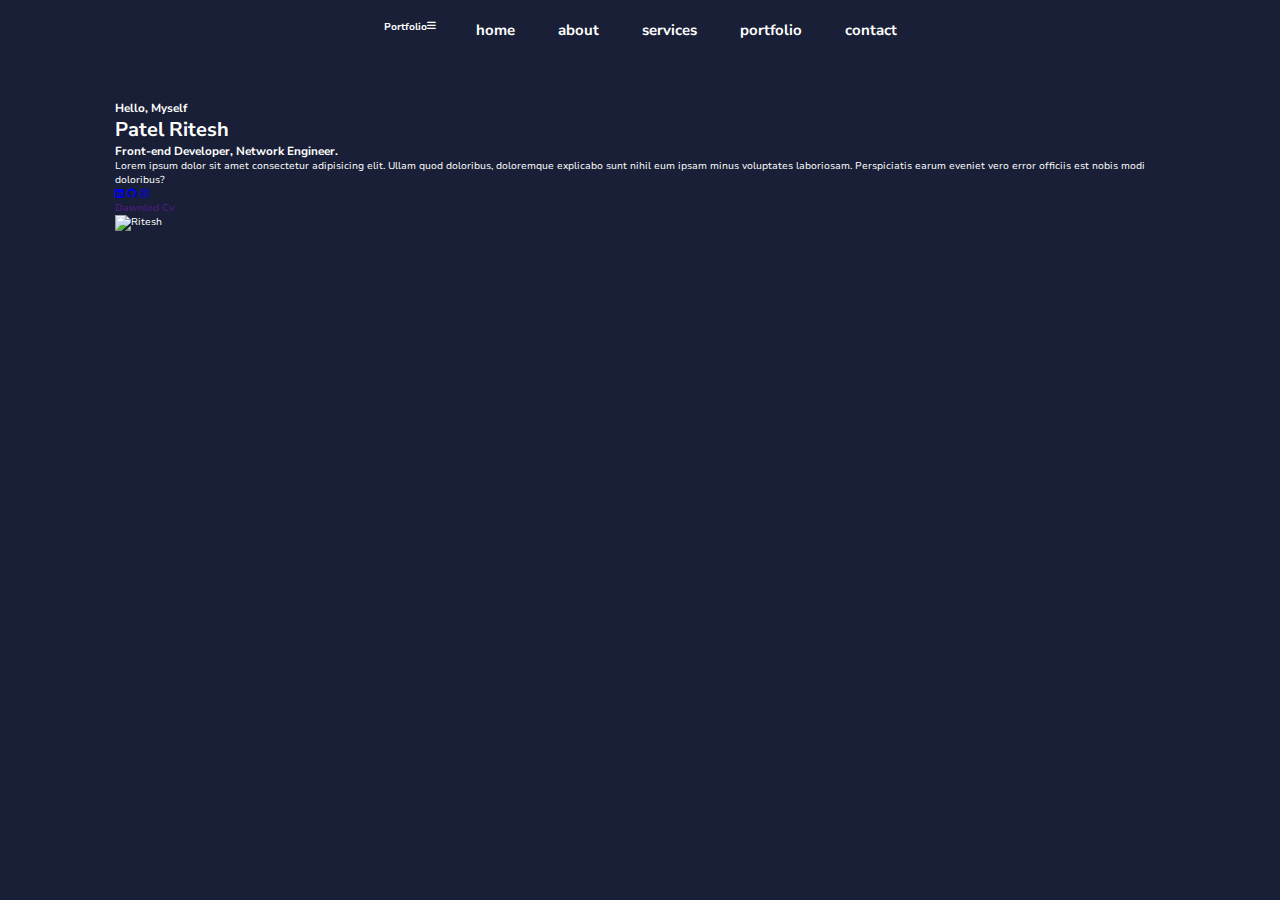
==== index2.html @ abaa43bc "new start from the begning" ====
<!DOCTYPE html>
<html lang="en">
<head>
    <meta charset="UTF-8">
    <meta name="viewport" content="width=device-width, initial-scale=1.0">
    <!-- font awsome -->
    <link rel="stylesheet" href="https://cdnjs.cloudflare.com/ajax/libs/font-awesome/6.7.2/css/all.min.css" integrity="sha512-Evv84Mr4kqVGRNSgIGL/F/aIDqQb7xQ2vcrdIwxfjThSH8CSR7PBEakCr51Ck+w+/U6swU2Im1vVX0SVk9ABhg==" crossorigin="anonymous" referrerpolicy="no-referrer" />
     
    <!-- main css -->
    <title>Document</title>
    <link rel="stylesheet" href="style.css">
</head>
<body>
    <!-- header design -->
     <header class="header">
        <a href="#" class="logo">Portfolio</a>

        <i class="fa-solid fa-bars" id=" menu-icon"></i>

        <nav class="navbar">
            <a href="#active" class="active">home</a>
            <a href="#about">about</a>
            <a href="#services">services</a>
            <a href="#portfolio">portfolio</a>
            <a href="#contact">contact</a>
        </nav>
     </header>

  <!-- home design -->
<section class="home" id="home">
    <div class="home-content">
        <h3>Hello, Myself</h3>
        <h1>Patel Ritesh</h1>
        <h3>Front-end Developer, Network Engineer.</h3>
        <p>Lorem ipsum dolor sit amet consectetur adipisicing elit. Ullam quod doloribus, doloremque explicabo sunt nihil eum ipsam minus voluptates laboriosam. Perspiciatis earum eveniet vero error officiis est nobis modi doloribus?</p>
         <div class="social-media">
            <a href="#"><i class="fa-brands fa-linkedin"></i>
            </a>
            <a href="#"><i class="fa-brands fa-github"></i></a>
            <a href="#"><i class="fa-brands fa-instagram"></i></a>
         </div>
         <a href="" class="btn">Dawnlod Cv</a>
    </div>
    <div class="home-img">
        <img src="https://i.ibb.co/wZC9qXtm/IMG-20220421-171112.png" alt="Ritesh">
    </div>
</section>

    <script src="js/main.js"></script>
</body>
</html>
---- style.css ----
@import url('https://fonts.googleapis.com/css2?family=Nunito+Sans:ital,opsz,wght@0,6..12,200..1000;1,6..12,200..1000&family=Nunito:ital,wght@0,200..1000;1,200..1000&display=swap');

*{
    margin: 0;
    padding: 0;
    box-sizing: border-box;
    text-decoration: none;
    border: none;
    outline: none;
    scroll-behavior: smooth;
    font-family: "Nunito Sans", serif;
}


:root {
 --bg-color: #191f36;
 --snd-bf-color: #262b40;
 --text-color: #fff;
 --main-color: #59a3f4;

}
html{
    font-size: 62.5%;
    overflow-x:hidden;
}
body{
    background-color: var(--bg-color);
    color: var(--text-color);
}
section {
      min-height: 100vh;
      padding: 10rem 9% 2rem;
}
.header {
   position: fixed;
   top: 0;
   left: 0;
   width: 100%;
   padding: 2rem 9%;
   background: var(--bg-color);
   display: flex;
   justify-content: center;
   z-index: 100;

}

.logo {
    font: size 2.5rem;
    color: var(--text-color);
    font-weight: 700;
    cursor: default;
}

.navbar a {
    font-size: 1.5rem;
    color: var(--text-color);
    margin-left: 4rem;
    font-weight: 700;
}

.navbar a:hover,
.navbar a.active {
    color: var(--text-color);

}

#menu-icon {
    font-size: 3.6rem;
    color: var(--text-color);
    display: none;


}
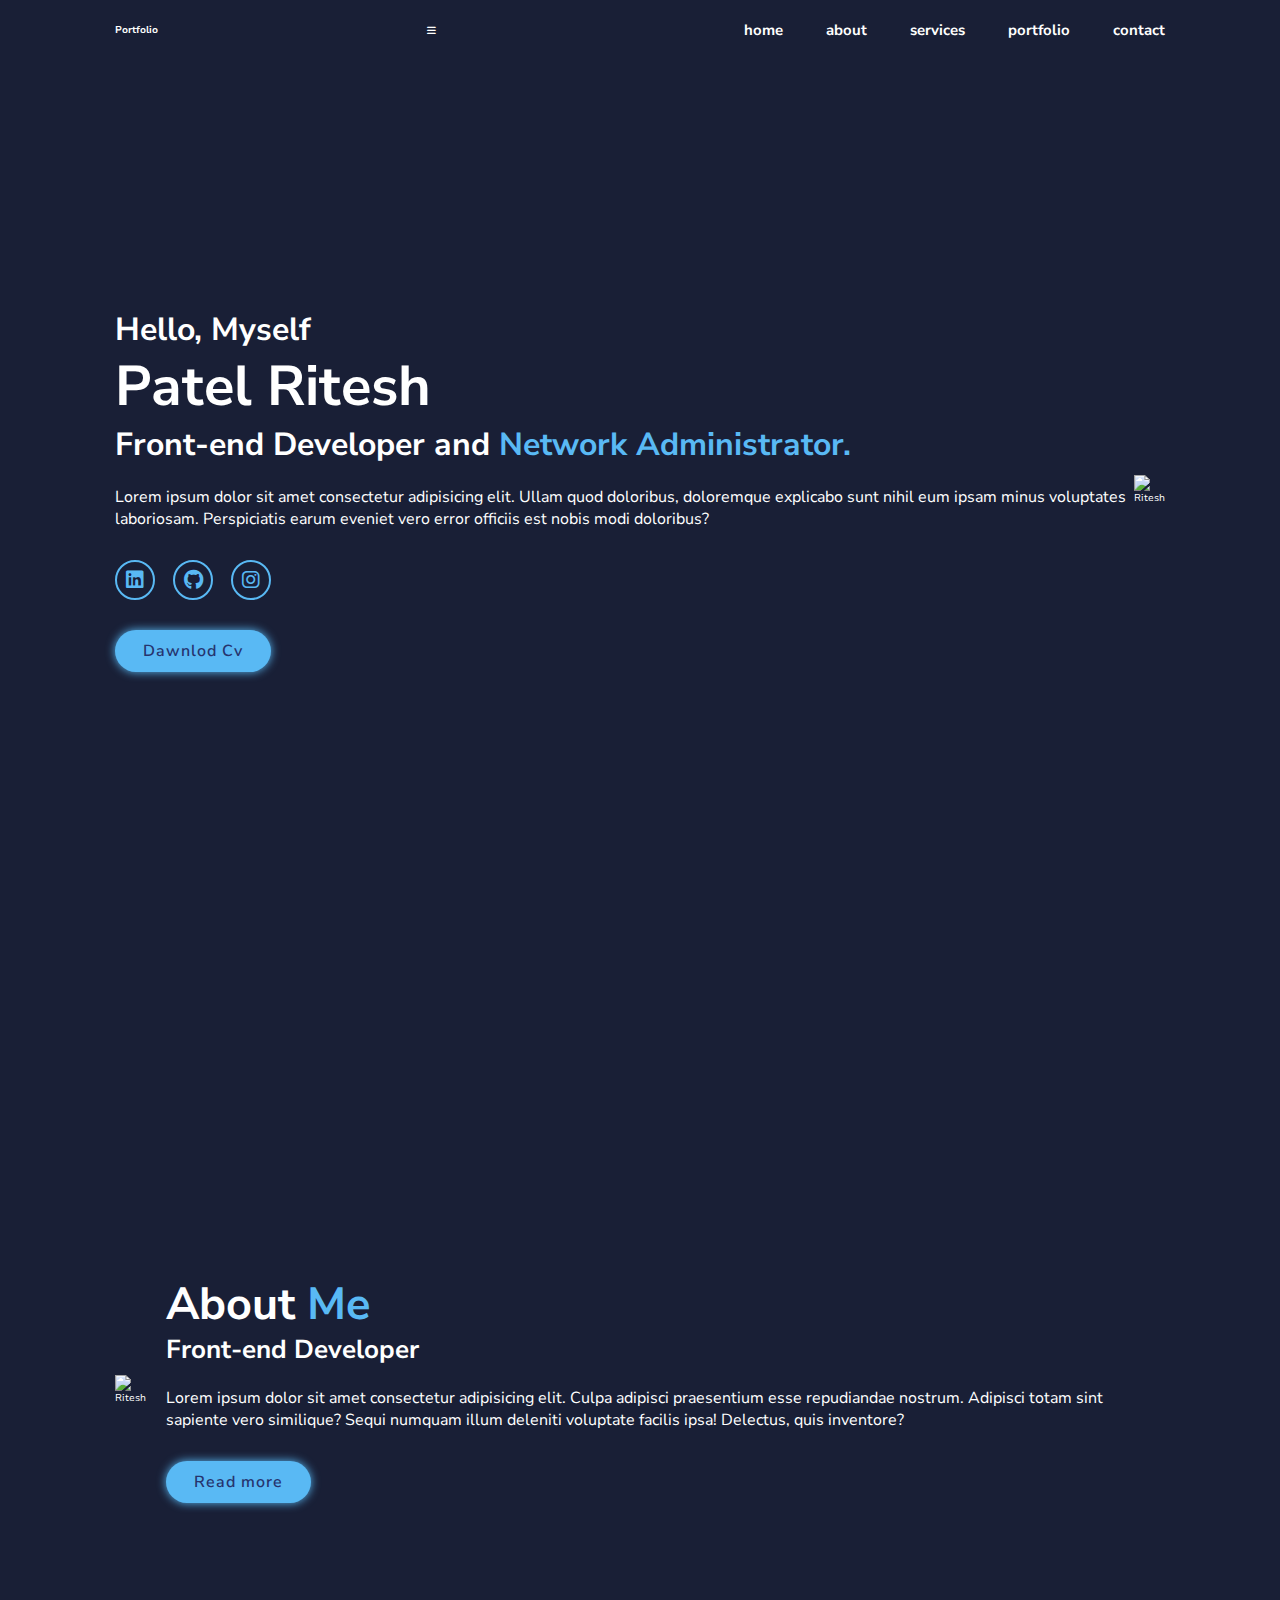
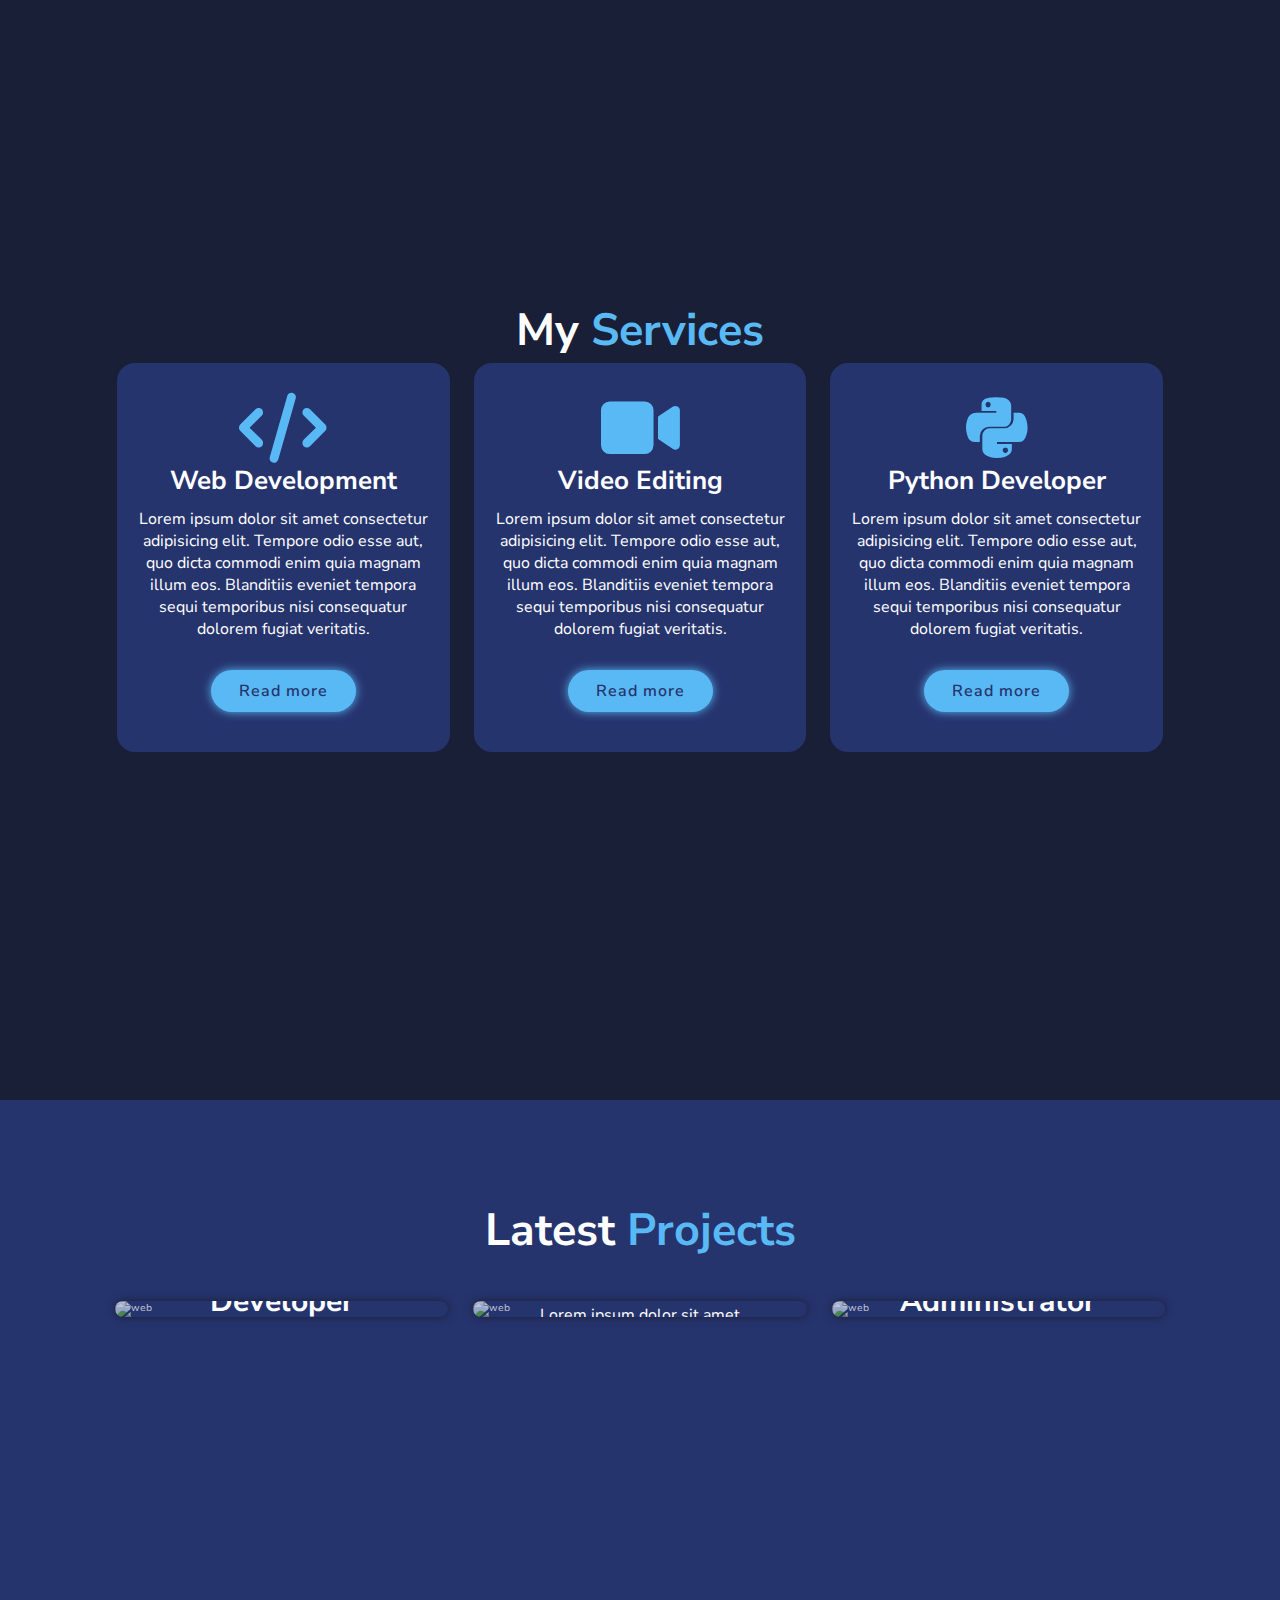
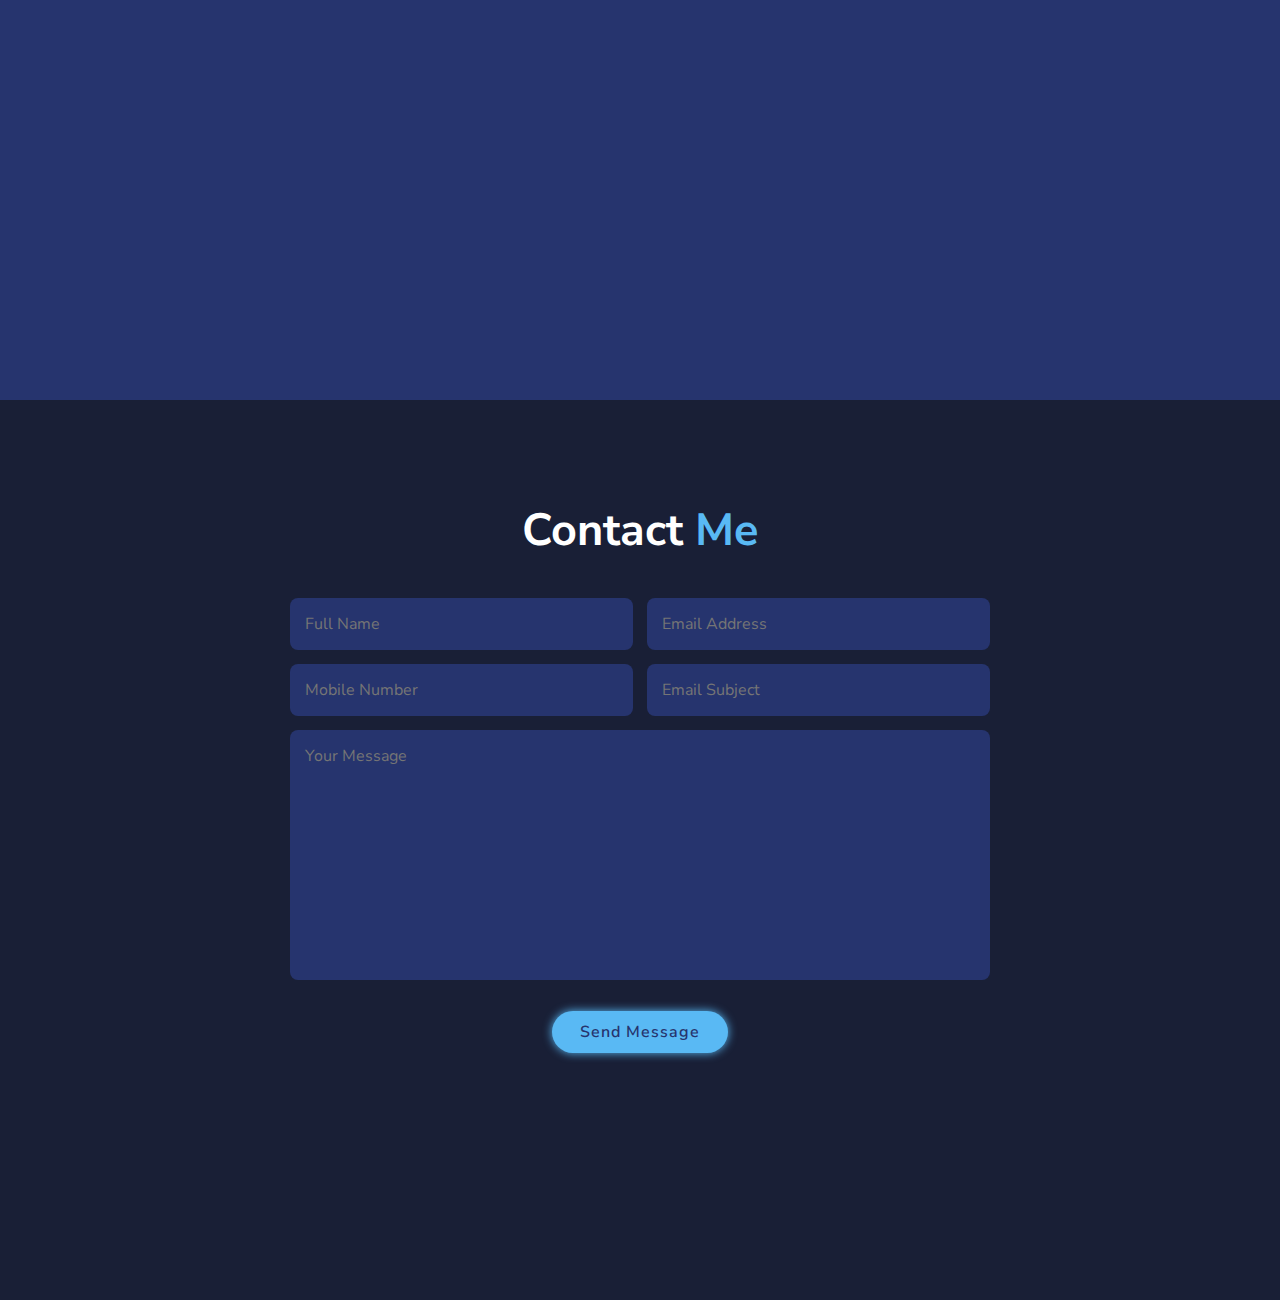
==== commit 1e0d62b0: "structure done" ====
--- a/index2.html
+++ b/index2.html
@@ -18,7 +18,7 @@
         <i class="fa-solid fa-bars" id=" menu-icon"></i>
 
         <nav class="navbar">
-            <a href="#active" class="active">home</a>
+            <a href="#home" class="active">home</a>
             <a href="#about">about</a>
             <a href="#services">services</a>
             <a href="#portfolio">portfolio</a>
@@ -31,7 +31,7 @@
     <div class="home-content">
         <h3>Hello, Myself</h3>
         <h1>Patel Ritesh</h1>
-        <h3>Front-end Developer, Network Engineer.</h3>
+        <h3>Front-end Developer and <span> Network Administrator.</span></h3>
         <p>Lorem ipsum dolor sit amet consectetur adipisicing elit. Ullam quod doloribus, doloremque explicabo sunt nihil eum ipsam minus voluptates laboriosam. Perspiciatis earum eveniet vero error officiis est nobis modi doloribus?</p>
          <div class="social-media">
             <a href="#"><i class="fa-brands fa-linkedin"></i>
@@ -46,6 +46,106 @@
     </div>
 </section>
 
+<!-- about design -->
+
+<section class="about" id="about">
+   <div class="about-img">
+      <img src="https://i.ibb.co/wZC9qXtm/IMG-20220421-171112.png" alt="Ritesh">
+   </div>
+   
+   <div class="about-content">
+     <h2 class="heading">About <span>Me</span></h2>
+     <h3>Front-end Developer</h3>
+     <p>Lorem ipsum dolor sit amet consectetur adipisicing elit. Culpa adipisci praesentium esse repudiandae nostrum. Adipisci totam sint sapiente vero similique? Sequi numquam illum deleniti voluptate facilis ipsa! Delectus, quis inventore?</p>
+     <a href="#" class="btn">Read more</a>
+   </div>
+</section>
+
+<!-- services design -->
+
+<section calss="services" id="services">
+    <h2 class="heading">My <span>Services</span></h2>
+
+    <div class="services-container">
+        <div class="services-box">
+            <i class="fa-solid fa-code"></i>
+            <h3>Web Development</h3>
+            <p>Lorem ipsum dolor sit amet consectetur adipisicing elit. Tempore odio esse aut, quo dicta commodi enim quia magnam illum eos. Blanditiis eveniet tempora sequi temporibus nisi consequatur dolorem fugiat veritatis.</p>
+            <a href="#" class="btn">Read more</a>
+        </div>
+
+        <div class="services-box">
+            <i class="fa-solid fa-video"></i>
+            <h3>Video Editing</h3>
+            <p>Lorem ipsum dolor sit amet consectetur adipisicing elit. Tempore odio esse aut, quo dicta commodi enim quia magnam illum eos. Blanditiis eveniet tempora sequi temporibus nisi consequatur dolorem fugiat veritatis.</p>
+            <a href="#" class="btn">Read more</a>
+        </div>
+
+        <div class="services-box">
+            <i class="fa-brands fa-python"></i>
+            <h3>Python Developer</h3>
+            <p>Lorem ipsum dolor sit amet consectetur adipisicing elit. Tempore odio esse aut, quo dicta commodi enim quia magnam illum eos. Blanditiis eveniet tempora sequi temporibus nisi consequatur dolorem fugiat veritatis.</p>
+            <a href="#" class="btn">Read more</a>
+        </div>
+    </div>
+</section>
+
+<!-- portfolio design -->
+
+<section class="portfolio" id="portfolio">
+    <h2 class="heading">Latest <span>Projects</span></h2>
+
+    <div class="portfolio-container">
+        <div class="portfolio-box">
+            <img src="https://imgs.search.brave.com/4XP4NIWJWYc9-3RKwwL73UiTxiUbpm9_mUXgGFQAFYI/rs:fit:860:0:0:0/g:ce/aHR0cHM6Ly9zdGF0/aWMxLnNyY2RuLmNv/bS93b3JkcHJlc3Mv/d3AtY29udGVudC91/cGxvYWRzLzIwMjEv/MDgvTmFydXRvLVRv/YmkuanBn" alt="web">
+            <div class="portfolio-layer">
+                <h4>Front-end Developer </h4>
+                <p>Lorem ipsum dolor sit amet consectetur adipisicing elit. Quos, pariatur.</p>
+                <i class="fa-solid fa-up-right-from-square"></i>
+            </div>
+        </div>
+ 
+       <div class="portfolio-box">
+        <img src="https://imgs.search.brave.com/zfyMAlWpuR_dL7Z0NDHPGmZgAg1xuEhkDD6cH27YgHE/rs:fit:860:0:0:0/g:ce/aHR0cHM6Ly9pLnNz/dGF0aWMubmV0L0dV/OUlULnBuZw" alt="web">
+            <div class="portfolio-layer">
+                <h4>Python Developer</h4>
+                <p>Lorem ipsum dolor sit amet consectetur adipisicing elit. Quos, pariatur.</p>
+                <i class="fa-solid fa-up-right-from-square"></i>
+            </div>
+        </div>
+
+        <div class="portfolio-box">
+            <img src="https://imgs.search.brave.com/WyP5GbPXvaTvyA-svlVljwKaXAcZZ-Er4zwJOtUlhjQ/rs:fit:860:0:0:0/g:ce/aHR0cHM6Ly9pLnJl/ZGQuaXQvaWgxdmY0/cmtxNmdlMS5qcGVn" alt="web">
+            <div class="portfolio-layer">
+                <h4>Network Administrator</h4>
+                <p>Lorem ipsum dolor sit amet consectetur adipisicing elit. Quos, pariatur.</p>
+                <i class="fa-solid fa-up-right-from-square"></i>
+            </div>
+        </div>
+   </div>               
+</section>
+ 
+<!-- contact design -->
+
+<section class="contact" id="contact">
+    <h2 class="heading">Contact <span>Me</span></h2>
+
+    <form action="#">
+        <div class="input-box">
+            <input type="text" placeholder="Full Name">
+            <input type="email" placeholder="Email Address">
+        </div>
+
+        <div class="input-box">
+            <input type="number" placeholder="Mobile Number">
+            <input type="text" placeholder="Email Subject">
+        </div>
+        <textarea name="" id="" cols="30" rows="10" placeholder="Your Message"></textarea>
+        <input type="submit" value="Send Message" class="btn">
+      </form>
+ </section>
+</div>
+
     <script src="js/main.js"></script>
 </body>
-</html>+</html>
--- a/style.css
+++ b/style.css
@@ -15,14 +15,14 @@
 
 :root {
  --bg-color: #191f36;
- --snd-bf-color: #262b40;
+ --snd-bg-color: #26346e;
  --text-color: #fff;
- --main-color: #59a3f4;
+ --main-color: #59b9f4;
 
 }
 html{
     font-size: 62.5%;
-    overflow-x:hidden;
+    overflow-x: hidden;
 }
 body{
     background-color: var(--bg-color);
@@ -40,7 +40,8 @@
    padding: 2rem 9%;
    background: var(--bg-color);
    display: flex;
-   justify-content: center;
+   justify-content: space-between;
+   align-items: center;
    z-index: 100;
 
 }
@@ -69,6 +70,281 @@
     font-size: 3.6rem;
     color: var(--text-color);
     display: none;
-
-
-}
+}
+
+.home {
+  display: flex;
+  justify-content: center;
+  align-items: center;
+}
+
+.home-content h3 {
+
+    font-size: 3.2rem;
+    font-weight: 700;
+}
+
+.home-content h3:nth-of-type(2) {
+
+    margin-bottom: 2rem;
+}
+
+span {
+    color: var(--main-color);
+}
+
+.home-content h1 {
+        font-size: 5.6rem;
+        font-weight: 700;
+        line-height: 1.3;
+}
+
+.home-img img {
+         width: 25vw;
+         animation: floatImage 4s ease-in-out infinite;
+}
+
+@keyframes floatImage {
+    0% {
+        transform: translateY(0);
+    }
+    50% {
+        transform: translateY(-2.4rem);
+    }
+    100% {
+        transform: translateY(0);
+    }
+}
+
+.home-content  p {
+       font-size: 1.6rem;    
+}
+
+.social-media a {
+    display: inline-flex;
+    justify-content: center;
+    align-items: center;
+    width: 4rem;
+    height: 4rem;
+    background: transparent;
+    border: .2rem solid var(--main-color);
+    border-radius: 50%;
+    font-size: 2rem;
+    color: var(--main-color);
+    margin: 3rem 1.5rem 3rem 0;
+    transition: .5s ease;
+}
+
+.social-media a:hover {
+    background: var(--main-color);
+    color: var(--snd-bg-color);
+    box-shadow: 0 0 1rem var(--main-color);
+}
+
+.btn {
+    display: inline-block;
+    padding: 1rem 2.8rem;
+    background: var(--main-color);
+    border-radius: 4rem;
+    box-shadow: 0 0 1rem var(--main-color);
+    font-size: 1.6rem;
+    color: var(--snd-bg-color);
+    letter-spacing: .1rem;
+    font-weight: 600;
+    transition: .5s ease;
+}
+
+.btn:hover {
+    box-shadow: none;
+}
+
+.about {
+    display: flex;
+    justify-content: center;
+    align-items: center;
+    gap: 2rem;
+}
+
+.about-img img {
+    width: 25vw;
+}
+
+.heading {
+    text-align: center;
+    font-size: 4.5rem;
+}
+
+.about-content h2 {
+    text-align: left;
+    line-height: 1.2;
+}
+
+.about-content h3 {
+    font-size: 2.6rem;
+}
+
+.about-content p {
+    font-size: 1.6rem;
+    margin: 2rem 0 3rem;
+}   
+
+.services h2 {
+    margin-bottom: 5rem;
+}
+
+.services-container {
+    display: flex;
+    justify-content: center;
+    align-items: center;
+    flex-wrap: wrap;
+    gap: 2rem;
+}
+
+.services-container .services-box {
+    flex: 1 1 30rem;
+    background: var(--snd-bg-color);
+    padding: 3rem 2rem 4rem;
+    border-radius: 2rem;
+    text-align: center;
+    border: .2rem solid var(--bg-color);
+    transition: .5s ease;
+}
+
+.services-container .services-box:hover {   
+    border-color: var(--main-color);
+    transform: scale(1.02);
+}
+
+.services-box i {
+    font-size: 7rem;
+    color: var(--main-color);
+}
+
+.services-box h3 {
+    font-size: 2.6rem;
+}
+
+.services-box p {
+    font-size: 1.6rem;
+    margin: 1rem 0 3rem;
+}
+
+.portfolio {
+    background: var(--snd-bg-color);
+}   
+
+.portfolio h2 { 
+    margin-bottom: 4rem;    
+}
+
+.portfolio-container {
+    display: grid;
+    grid-template-columns: repeat(3, 1fr);
+    align-items: center;
+    gap: 2.5rem;
+}
+
+.portfolio-container .portfolio-box {
+    position: relative;
+    border-radius: 2rem;
+    box-shadow: 0 0 1rem var(--bg-color);
+    overflow: hidden;
+    display: flex;
+}
+
+.portfolio-box img {
+    width: 100%;
+    transition: .5s ease;
+    opacity: 0.7;
+}
+
+.portfolio-box:hover img {
+    transform: scale(1.1);
+}
+
+.portfolio-box .portfolio-layer {
+    position: absolute;
+    bottom: 0;
+    left: 0;
+    width: 100%;
+    height: 100%;
+    background: linear-gradient(rgba(0, 0, 0, .1), var(--main-color));
+    display: flex;
+    justify-content: center;
+    align-items: center;
+    flex-direction: column;
+    text-align: center;
+    padding: 0 4rem;
+    transform: translateY(100%);
+    transition: .5s ease;
+}
+
+.portfolio-box:hover .portfolio-layer {
+    transform: translateY(0);
+}
+
+.portfolio-layer h4 {
+    font-size: 3rem;
+}
+
+.portfolio-layer p {
+    font-size: 1.6rem;    
+    margin: .3rem 0 1rem;
+}   
+
+.portfolio-layer a {
+    display: inline-flex;
+    justify-content: center;
+    align-items: center;
+    width: 5rem;
+    height: 5rem;
+    background: var(--text-color);
+    border-radius: 50%;
+}
+
+.portfolio-layer a {
+    font-size: 2rem;
+    color: var(--snd-bg-color);
+
+}
+
+.contact h2 {
+    margin-bottom: 3rem;
+}
+
+.contact form {
+    max-width: 70rem;
+    margin: 1rem auto;
+    text-align: center;
+    margin-bottom: 3rem;
+}
+
+.contact form .input-box {
+    display: flex;
+    justify-content: space-between;
+    flex-wrap: wrap;
+}
+
+.contact form .input-box input,
+.contact form textarea {
+    width: 100%;
+    padding: 1.5rem;
+    font-size: 1.6rem;    
+    color: var(--text-color);
+    background: var(--snd-bg-color);
+    border-radius: .8rem;
+    margin: .7rem 0;
+}
+
+.contact form .input-box input {
+    width: 49%;
+}
+
+.contact form textarea {
+    resize: none;
+}   
+
+.contact form .btn {
+    margin-top: 2rem;
+    cursor: pointer;
+}